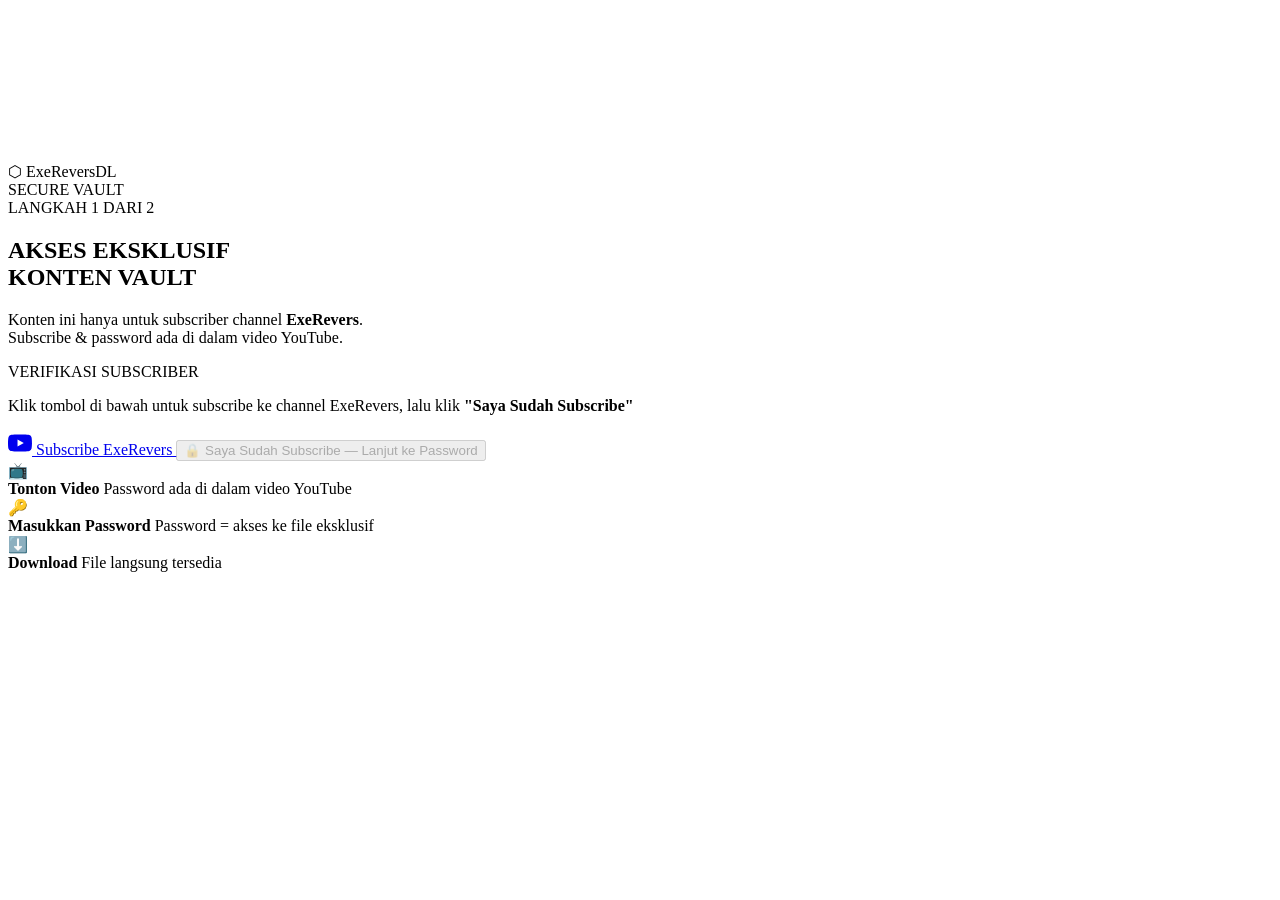
==== index.html @ 4b57d8f2 "Create index.html" ====
<!DOCTYPE html>
<html lang="id">
<head>
<meta charset="UTF-8">
<meta name="viewport" content="width=device-width, initial-scale=1.0">
<title>ExeReversDowloaders</title>
<link rel="preconnect" href="https://fonts.googleapis.com">
<link href="https://fonts.googleapis.com/css2?family=Orbitron:wght@400;700;900&family=Rajdhani:wght@300;400;600&display=swap" rel="stylesheet">
<link rel="stylesheet" href="assets/style.css">
</head>
<body>
<!-- Particle canvas -->
<canvas id="particles"></canvas>

<!-- Scanline overlay -->
<div class="scanlines"></div>

<div class="page-wrapper" id="mainPage">

  <!-- HEADER -->
  <header class="site-header">
    <div class="logo-wrap">
      <span class="logo-icon">⬡</span>
      <span class="logo-text">ExeRevers<span class="accent">DL</span></span>
    </div>
    <div class="header-badge">SECURE VAULT</div>
  </header>

  <!-- HERO -->
  <section class="hero">
    <div class="hero-glow"></div>
    <div class="hero-content">
      <div class="step-badge">LANGKAH 1 DARI 2</div>
      <h1 class="hero-title">
        AKSES <span class="red-glow">EKSKLUSIF</span><br>
        KONTEN <span class="blue-glow">VAULT</span>
      </h1>
      <p class="hero-desc">
        Konten ini hanya untuk subscriber channel <strong>ExeRevers</strong>.<br>
        Subscribe & password ada di dalam video YouTube.
      </p>

      <!-- Subscribe Section -->
      <div class="subscribe-box">
        <div class="sub-header">
          <div class="pulse-dot"></div>
          VERIFIKASI SUBSCRIBER
        </div>
        <p class="sub-desc">Klik tombol di bawah untuk subscribe ke channel ExeRevers, lalu klik <strong>"Saya Sudah Subscribe"</strong></p>

        <a href="https://youtube.com/@exerevers?si=ewbTDfc8mxH0znW6" target="_blank" class="btn-youtube" id="subBtn">
          <svg width="24" height="24" viewBox="0 0 24 24" fill="currentColor"><path d="M23.498 6.186a3.016 3.016 0 0 0-2.122-2.136C19.505 3.545 12 3.545 12 3.545s-7.505 0-9.377.505A3.017 3.017 0 0 0 .502 6.186C0 8.07 0 12 0 12s0 3.93.502 5.814a3.016 3.016 0 0 0 2.122 2.136c1.871.505 9.376.505 9.376.505s7.505 0 9.377-.505a3.015 3.015 0 0 0 2.122-2.136C24 15.93 24 12 24 12s0-3.93-.502-5.814zM9.545 15.568V8.432L15.818 12l-6.273 3.568z"/></svg>
          Subscribe ExeRevers
        </a>

        <button class="btn-verified" id="verifiedBtn" disabled onclick="goToPassword()">
          <span class="lock-icon">🔒</span>
          Saya Sudah Subscribe — Lanjut ke Password
        </button>

        <div class="timer-wrap" id="timerWrap" style="display:none">
          <div class="timer-bar"><div class="timer-fill" id="timerFill"></div></div>
          <span class="timer-text" id="timerText">Menunggu 5 detik...</span>
        </div>
      </div>

      <!-- Info cards -->
      <div class="info-cards">
        <div class="info-card">
          <div class="card-icon">📺</div>
          <div class="card-text">
            <strong>Tonton Video</strong>
            <span>Password ada di dalam video YouTube</span>
          </div>
        </div>
        <div class="info-card">
          <div class="card-icon">🔑</div>
          <div class="card-text">
            <strong>Masukkan Password</strong>
            <span>Password = akses ke file eksklusif</span>
          </div>
        </div>
        <div class="info-card">
          <div class="card-icon">⬇️</div>
          <div class="card-text">
            <strong>Download</strong>
            <span>File langsung tersedia</span>
          </div>
        </div>
      </div>
    </div>
  </section>

</div>

<!-- Protect -->
<script>
// Anti inspect / view-source minimal
document.addEventListener('contextmenu', e => e.preventDefault());
document.addEventListener('keydown', e => {
  if (e.key === 'F12' || (e.ctrlKey && ['u','s','i'].includes(e.key.toLowerCase())) || (e.ctrlKey && e.shiftKey && ['i','j','c'].includes(e.key.toLowerCase()))) {
    e.preventDefault();
    showWarn();
    return false;
  }
});
function showWarn() {
  const w = document.createElement('div');
  w.className = 'warn-overlay';
  w.innerHTML = '<div class="warn-box"><div class="warn-icon">⚠️</div><h2>AKSES DITOLAK</h2><p>Developer tools tidak diizinkan di platform ini.</p><button onclick="this.parentElement.parentElement.remove()">Tutup</button></div>';
  document.body.appendChild(w);
}
</script>
<script src="assets/app.js"></script>
</body>
</html>
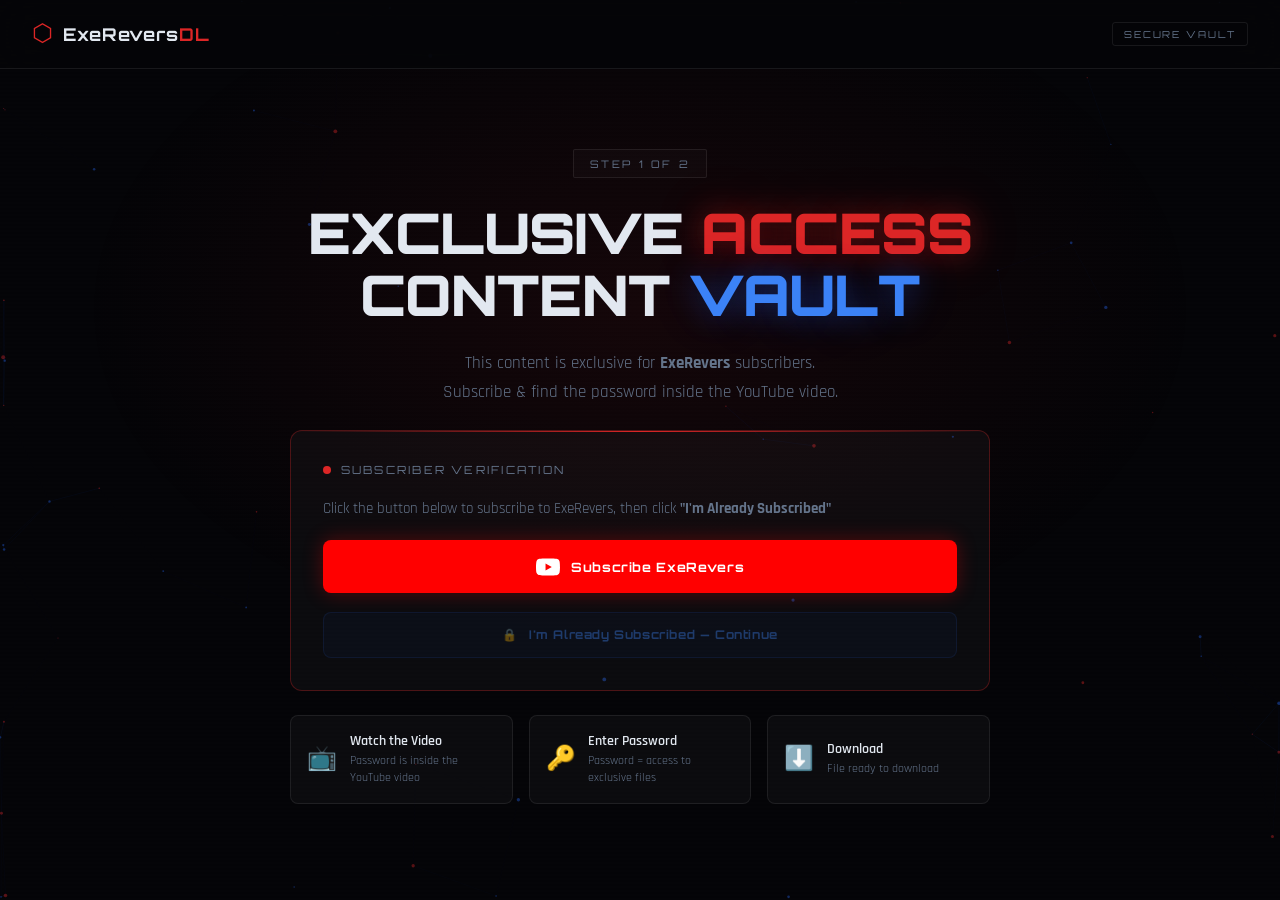
==== commit 7628ee95: "Update index.html" ====
--- a/index.html
+++ b/index.html
@@ -9,15 +9,9 @@
 <link rel="stylesheet" href="assets/style.css">
 </head>
 <body>
-<!-- Particle canvas -->
 <canvas id="particles"></canvas>
-
-<!-- Scanline overlay -->
 <div class="scanlines"></div>
-
-<div class="page-wrapper" id="mainPage">
-
-  <!-- HEADER -->
+<div class="page-wrapper">
   <header class="site-header">
     <div class="logo-wrap">
       <span class="logo-icon">⬡</span>
@@ -25,92 +19,60 @@
     </div>
     <div class="header-badge">SECURE VAULT</div>
   </header>
-
-  <!-- HERO -->
   <section class="hero">
     <div class="hero-glow"></div>
     <div class="hero-content">
-      <div class="step-badge">LANGKAH 1 DARI 2</div>
+      <div class="step-badge" data-i18n="step1"></div>
       <h1 class="hero-title">
-        AKSES <span class="red-glow">EKSKLUSIF</span><br>
-        KONTEN <span class="blue-glow">VAULT</span>
+        EXCLUSIVE <span class="red-glow">ACCESS</span><br>
+        CONTENT <span class="blue-glow">VAULT</span>
       </h1>
-      <p class="hero-desc">
-        Konten ini hanya untuk subscriber channel <strong>ExeRevers</strong>.<br>
-        Subscribe & password ada di dalam video YouTube.
-      </p>
-
-      <!-- Subscribe Section -->
+      <p class="hero-desc" data-i18n="hero_desc"></p>
       <div class="subscribe-box">
         <div class="sub-header">
           <div class="pulse-dot"></div>
-          VERIFIKASI SUBSCRIBER
+          <span data-i18n="verify_label"></span>
         </div>
-        <p class="sub-desc">Klik tombol di bawah untuk subscribe ke channel ExeRevers, lalu klik <strong>"Saya Sudah Subscribe"</strong></p>
-
+        <p class="sub-desc" data-i18n="verify_desc"></p>
         <a href="https://youtube.com/@exerevers?si=ewbTDfc8mxH0znW6" target="_blank" class="btn-youtube" id="subBtn">
           <svg width="24" height="24" viewBox="0 0 24 24" fill="currentColor"><path d="M23.498 6.186a3.016 3.016 0 0 0-2.122-2.136C19.505 3.545 12 3.545 12 3.545s-7.505 0-9.377.505A3.017 3.017 0 0 0 .502 6.186C0 8.07 0 12 0 12s0 3.93.502 5.814a3.016 3.016 0 0 0 2.122 2.136c1.871.505 9.376.505 9.376.505s7.505 0 9.377-.505a3.015 3.015 0 0 0 2.122-2.136C24 15.93 24 12 24 12s0-3.93-.502-5.814zM9.545 15.568V8.432L15.818 12l-6.273 3.568z"/></svg>
-          Subscribe ExeRevers
+          <span data-i18n="btn_sub"></span>
         </a>
-
         <button class="btn-verified" id="verifiedBtn" disabled onclick="goToPassword()">
           <span class="lock-icon">🔒</span>
-          Saya Sudah Subscribe — Lanjut ke Password
+          <span data-i18n="btn_verified"></span>
         </button>
-
         <div class="timer-wrap" id="timerWrap" style="display:none">
           <div class="timer-bar"><div class="timer-fill" id="timerFill"></div></div>
-          <span class="timer-text" id="timerText">Menunggu 5 detik...</span>
+          <span class="timer-text" id="timerText"></span>
         </div>
       </div>
-
-      <!-- Info cards -->
       <div class="info-cards">
         <div class="info-card">
           <div class="card-icon">📺</div>
           <div class="card-text">
-            <strong>Tonton Video</strong>
-            <span>Password ada di dalam video YouTube</span>
+            <strong data-i18n="card1_title"></strong>
+            <span data-i18n="card1_desc"></span>
           </div>
         </div>
         <div class="info-card">
           <div class="card-icon">🔑</div>
           <div class="card-text">
-            <strong>Masukkan Password</strong>
-            <span>Password = akses ke file eksklusif</span>
+            <strong data-i18n="card2_title"></strong>
+            <span data-i18n="card2_desc"></span>
           </div>
         </div>
         <div class="info-card">
           <div class="card-icon">⬇️</div>
           <div class="card-text">
-            <strong>Download</strong>
-            <span>File langsung tersedia</span>
+            <strong data-i18n="card3_title"></strong>
+            <span data-i18n="card3_desc"></span>
           </div>
         </div>
       </div>
     </div>
   </section>
-
 </div>
-
-<!-- Protect -->
-<script>
-// Anti inspect / view-source minimal
-document.addEventListener('contextmenu', e => e.preventDefault());
-document.addEventListener('keydown', e => {
-  if (e.key === 'F12' || (e.ctrlKey && ['u','s','i'].includes(e.key.toLowerCase())) || (e.ctrlKey && e.shiftKey && ['i','j','c'].includes(e.key.toLowerCase()))) {
-    e.preventDefault();
-    showWarn();
-    return false;
-  }
-});
-function showWarn() {
-  const w = document.createElement('div');
-  w.className = 'warn-overlay';
-  w.innerHTML = '<div class="warn-box"><div class="warn-icon">⚠️</div><h2>AKSES DITOLAK</h2><p>Developer tools tidak diizinkan di platform ini.</p><button onclick="this.parentElement.parentElement.remove()">Tutup</button></div>';
-  document.body.appendChild(w);
-}
-</script>
 <script src="assets/app.js"></script>
 </body>
 </html>
--- a/assets/style.css
+++ b/assets/style.css
@@ -0,0 +1,625 @@
+/* ===== ExeReversDowloaders - CSS ===== */
+@import url('https://fonts.googleapis.com/css2?family=Orbitron:wght@400;700;900&family=Rajdhani:wght@300;400;600&display=swap');
+
+:root {
+  --bg: #050508;
+  --bg2: #0a0a0f;
+  --bg3: #0f0f18;
+  --red: #dc2626;
+  --red-glow: rgba(220,38,38,.4);
+  --blue: #2563eb;
+  --blue-glow: rgba(37,99,235,.4);
+  --accent: #3b82f6;
+  --text: #e2e8f0;
+  --text-muted: #64748b;
+  --border: rgba(255,255,255,.08);
+  --border-red: rgba(220,38,38,.3);
+  --border-blue: rgba(37,99,235,.3);
+  --card-bg: rgba(255,255,255,.03);
+}
+
+*, *::before, *::after { box-sizing: border-box; margin: 0; padding: 0; }
+
+html { scroll-behavior: smooth; }
+
+body {
+  font-family: 'Rajdhani', sans-serif;
+  background: var(--bg);
+  color: var(--text);
+  min-height: 100vh;
+  overflow-x: hidden;
+  position: relative;
+}
+
+/* CANVAS PARTICLES */
+#particles {
+  position: fixed;
+  inset: 0;
+  z-index: 0;
+  pointer-events: none;
+}
+
+/* SCANLINES */
+.scanlines {
+  position: fixed;
+  inset: 0;
+  z-index: 1;
+  pointer-events: none;
+  background: repeating-linear-gradient(
+    0deg,
+    transparent,
+    transparent 2px,
+    rgba(0,0,0,.04) 2px,
+    rgba(0,0,0,.04) 4px
+  );
+}
+
+/* WRAPPER */
+.page-wrapper {
+  position: relative;
+  z-index: 2;
+  min-height: 100vh;
+}
+
+/* HEADER */
+.site-header {
+  display: flex;
+  align-items: center;
+  justify-content: space-between;
+  padding: 1.2rem 2rem;
+  border-bottom: 1px solid var(--border);
+  background: rgba(5,5,8,.8);
+  backdrop-filter: blur(20px);
+  position: sticky;
+  top: 0;
+  z-index: 100;
+}
+
+.logo-wrap {
+  display: flex;
+  align-items: center;
+  gap: 10px;
+}
+
+.logo-icon {
+  font-size: 1.5rem;
+  color: var(--red);
+  animation: spin 8s linear infinite;
+  display: inline-block;
+}
+
+@keyframes spin { to { transform: rotate(360deg); } }
+
+.logo-text {
+  font-family: 'Orbitron', monospace;
+  font-weight: 700;
+  font-size: 1.1rem;
+  letter-spacing: .05em;
+  color: var(--text);
+}
+
+.logo-text .accent { color: var(--red); }
+
+.header-badge {
+  font-family: 'Orbitron', monospace;
+  font-size: .6rem;
+  letter-spacing: .2em;
+  color: var(--text-muted);
+  border: 1px solid var(--border);
+  padding: .3rem .7rem;
+  border-radius: 3px;
+}
+
+/* HERO */
+.hero {
+  padding: 5rem 2rem 4rem;
+  position: relative;
+  display: flex;
+  justify-content: center;
+}
+
+.hero-glow {
+  position: absolute;
+  inset: 0;
+  background: radial-gradient(ellipse 800px 500px at 50% 30%, rgba(220,38,38,.08) 0%, transparent 70%);
+  pointer-events: none;
+}
+
+.hero-content {
+  max-width: 700px;
+  width: 100%;
+  display: flex;
+  flex-direction: column;
+  align-items: center;
+  text-align: center;
+  gap: 1.5rem;
+  animation: fadeUp .8s ease both;
+}
+
+@keyframes fadeUp {
+  from { opacity: 0; transform: translateY(30px); }
+  to { opacity: 1; transform: translateY(0); }
+}
+
+.step-badge {
+  font-family: 'Orbitron', monospace;
+  font-size: .65rem;
+  letter-spacing: .25em;
+  color: var(--text-muted);
+  border: 1px solid var(--border);
+  padding: .4rem 1rem;
+  border-radius: 2px;
+  background: rgba(255,255,255,.02);
+}
+
+.hero-title {
+  font-family: 'Orbitron', monospace;
+  font-weight: 900;
+  font-size: clamp(2rem, 5vw, 3.5rem);
+  line-height: 1.1;
+  letter-spacing: -.01em;
+}
+
+.red-glow { color: var(--red); text-shadow: 0 0 30px var(--red-glow), 0 0 60px rgba(220,38,38,.2); }
+.blue-glow { color: var(--accent); text-shadow: 0 0 30px var(--blue-glow), 0 0 60px rgba(37,99,235,.2); }
+
+.hero-desc {
+  color: var(--text-muted);
+  font-size: 1.05rem;
+  line-height: 1.7;
+  max-width: 500px;
+}
+
+/* SUBSCRIBE BOX */
+.subscribe-box {
+  width: 100%;
+  background: var(--card-bg);
+  border: 1px solid var(--border-red);
+  border-radius: 12px;
+  padding: 2rem;
+  display: flex;
+  flex-direction: column;
+  gap: 1.2rem;
+  position: relative;
+  overflow: hidden;
+}
+
+.subscribe-box::before {
+  content: '';
+  position: absolute;
+  top: 0; left: 0; right: 0;
+  height: 1px;
+  background: linear-gradient(90deg, transparent, var(--red), transparent);
+}
+
+.sub-header {
+  display: flex;
+  align-items: center;
+  gap: .6rem;
+  font-family: 'Orbitron', monospace;
+  font-size: .7rem;
+  letter-spacing: .2em;
+  color: var(--text-muted);
+}
+
+.pulse-dot {
+  width: 8px; height: 8px;
+  border-radius: 50%;
+  background: var(--red);
+  animation: pulse 1.5s ease infinite;
+}
+
+@keyframes pulse {
+  0%, 100% { opacity: 1; box-shadow: 0 0 0 0 var(--red-glow); }
+  50% { opacity: .7; box-shadow: 0 0 0 6px transparent; }
+}
+
+.sub-desc {
+  color: var(--text-muted);
+  font-size: .95rem;
+  line-height: 1.6;
+  text-align: left;
+}
+
+/* BUTTONS */
+.btn-youtube {
+  display: flex;
+  align-items: center;
+  justify-content: center;
+  gap: .7rem;
+  background: #ff0000;
+  color: #fff;
+  text-decoration: none;
+  padding: .9rem 2rem;
+  border-radius: 8px;
+  font-family: 'Orbitron', monospace;
+  font-size: .8rem;
+  font-weight: 700;
+  letter-spacing: .05em;
+  transition: all .3s;
+  border: none;
+  cursor: pointer;
+  box-shadow: 0 0 20px rgba(255,0,0,.3);
+}
+
+.btn-youtube:hover { transform: translateY(-2px); box-shadow: 0 0 30px rgba(255,0,0,.5); }
+
+.btn-verified {
+  display: flex;
+  align-items: center;
+  justify-content: center;
+  gap: .7rem;
+  background: rgba(37,99,235,.1);
+  color: var(--accent);
+  padding: .9rem 2rem;
+  border-radius: 8px;
+  font-family: 'Orbitron', monospace;
+  font-size: .75rem;
+  font-weight: 700;
+  letter-spacing: .05em;
+  border: 1px solid var(--border-blue);
+  transition: all .3s;
+  width: 100%;
+}
+
+.btn-verified:not(:disabled) { cursor: pointer; }
+.btn-verified:not(:disabled):hover { background: rgba(37,99,235,.2); box-shadow: 0 0 20px rgba(37,99,235,.3); transform: translateY(-1px); }
+.btn-verified:disabled { opacity: .4; cursor: not-allowed; }
+
+.btn-download {
+  display: flex;
+  align-items: center;
+  justify-content: center;
+  gap: .7rem;
+  background: linear-gradient(135deg, rgba(220,38,38,.2), rgba(37,99,235,.2));
+  color: var(--text);
+  padding: 1rem 2.5rem;
+  border-radius: 8px;
+  font-family: 'Orbitron', monospace;
+  font-size: .9rem;
+  font-weight: 700;
+  letter-spacing: .1em;
+  border: 1px solid var(--border-blue);
+  cursor: pointer;
+  transition: all .3s;
+  width: 100%;
+  box-shadow: 0 0 20px rgba(37,99,235,.2);
+}
+
+.btn-download:hover:not(:disabled) { transform: translateY(-2px); box-shadow: 0 0 30px rgba(37,99,235,.4); }
+.btn-download:disabled { opacity: .4; cursor: not-allowed; }
+
+/* TIMER */
+.timer-wrap { display: flex; flex-direction: column; gap: .5rem; }
+
+.timer-bar {
+  height: 4px;
+  background: rgba(255,255,255,.08);
+  border-radius: 2px;
+  overflow: hidden;
+}
+
+.timer-fill {
+  height: 100%;
+  background: linear-gradient(90deg, var(--red), var(--accent));
+  border-radius: 2px;
+  transition: width .1s linear;
+}
+
+.timer-text { font-size: .8rem; color: var(--text-muted); text-align: center; }
+
+/* INFO CARDS */
+.info-cards {
+  display: grid;
+  grid-template-columns: repeat(3, 1fr);
+  gap: 1rem;
+  width: 100%;
+}
+
+.info-card {
+  background: var(--card-bg);
+  border: 1px solid var(--border);
+  border-radius: 8px;
+  padding: 1rem;
+  display: flex;
+  align-items: center;
+  gap: .8rem;
+  transition: border-color .3s;
+}
+
+.info-card:hover { border-color: var(--border-blue); }
+
+.card-icon { font-size: 1.5rem; flex-shrink: 0; }
+
+.card-text { display: flex; flex-direction: column; gap: .2rem; text-align: left; }
+.card-text strong { font-size: .9rem; font-weight: 600; color: var(--text); }
+.card-text span { font-size: .75rem; color: var(--text-muted); line-height: 1.4; }
+
+/* PASSWORD INPUT */
+.pw-input-wrap {
+  display: flex;
+  align-items: center;
+  gap: 0;
+  border: 1px solid var(--border);
+  border-radius: 8px;
+  overflow: hidden;
+  background: rgba(255,255,255,.03);
+  transition: border-color .3s;
+}
+
+.pw-input-wrap:focus-within { border-color: var(--accent); box-shadow: 0 0 15px rgba(37,99,235,.2); }
+
+.pw-input {
+  flex: 1;
+  background: transparent;
+  border: none;
+  color: var(--text);
+  font-family: 'Rajdhani', sans-serif;
+  font-size: 1rem;
+  padding: .8rem 1rem;
+  outline: none;
+  width: 100%;
+}
+
+.pw-input::placeholder { color: var(--text-muted); }
+
+.pw-toggle {
+  background: transparent;
+  border: none;
+  border-left: 1px solid var(--border);
+  color: var(--text-muted);
+  padding: .8rem 1rem;
+  cursor: pointer;
+  font-size: 1rem;
+  transition: color .2s;
+}
+.pw-toggle:hover { color: var(--text); }
+
+.pw-error {
+  background: rgba(220,38,38,.1);
+  border: 1px solid var(--border-red);
+  border-radius: 6px;
+  padding: .7rem 1rem;
+  color: var(--red);
+  font-size: .9rem;
+  display: flex;
+  align-items: center;
+  gap: .5rem;
+}
+
+.pw-loading {
+  display: flex;
+  align-items: center;
+  gap: .7rem;
+  color: var(--text-muted);
+  font-size: .9rem;
+}
+
+.spinner {
+  width: 18px; height: 18px;
+  border: 2px solid var(--border);
+  border-top-color: var(--accent);
+  border-radius: 50%;
+  animation: spin .7s linear infinite;
+}
+
+.attempt-warn {
+  background: rgba(220,38,38,.08);
+  border: 1px solid var(--border-red);
+  border-radius: 8px;
+  padding: .8rem 1.2rem;
+  color: var(--red);
+  font-size: .85rem;
+  width: 100%;
+}
+
+/* FILE CARD */
+.file-card {
+  display: flex;
+  align-items: center;
+  gap: 1.2rem;
+  background: rgba(37,99,235,.05);
+  border: 1px solid var(--border-blue);
+  border-radius: 12px;
+  padding: 1.5rem;
+  width: 100%;
+  animation: fadeUp .5s ease both;
+}
+
+.file-icon { font-size: 2.5rem; }
+
+.file-info { text-align: left; }
+.file-title { font-family: 'Orbitron', monospace; font-size: 1rem; font-weight: 700; margin-bottom: .3rem; }
+.file-meta { color: var(--text-muted); font-size: .85rem; }
+
+.back-link { margin-top: 1rem; }
+.back-link a { color: var(--text-muted); text-decoration: none; font-size: .9rem; transition: color .2s; }
+.back-link a:hover { color: var(--accent); }
+
+/* WARN OVERLAY */
+.warn-overlay {
+  position: fixed;
+  inset: 0;
+  background: rgba(0,0,0,.85);
+  z-index: 9999;
+  display: flex;
+  align-items: center;
+  justify-content: center;
+  backdrop-filter: blur(10px);
+}
+
+.warn-box {
+  background: var(--bg2);
+  border: 1px solid var(--border-red);
+  border-radius: 16px;
+  padding: 2.5rem;
+  max-width: 380px;
+  width: 90%;
+  text-align: center;
+  animation: fadeUp .3s ease;
+}
+
+.warn-icon { font-size: 3rem; margin-bottom: 1rem; display: block; }
+.warn-box h2 { font-family: 'Orbitron', monospace; font-size: 1.2rem; margin-bottom: .7rem; }
+.warn-box p { color: var(--text-muted); font-size: .95rem; margin-bottom: 1.5rem; }
+.warn-box button { background: rgba(220,38,38,.2); border: 1px solid var(--border-red); color: var(--red); padding: .7rem 2rem; border-radius: 8px; cursor: pointer; font-family: inherit; font-size: .9rem; }
+
+/* ADMIN */
+.admin-gate {
+  min-height: 100vh;
+  display: flex;
+  align-items: center;
+  justify-content: center;
+  position: relative;
+  z-index: 2;
+}
+
+.admin-gate-box {
+  background: var(--card-bg);
+  border: 1px solid var(--border-red);
+  border-radius: 16px;
+  padding: 2.5rem;
+  width: 100%;
+  max-width: 400px;
+  animation: fadeUp .5s ease;
+}
+
+.admin-content {
+  padding: 2rem;
+  max-width: 900px;
+  margin: 0 auto;
+  display: flex;
+  flex-direction: column;
+  gap: 1.5rem;
+}
+
+.stats-row {
+  display: grid;
+  grid-template-columns: repeat(3, 1fr);
+  gap: 1rem;
+}
+
+.stat-card {
+  background: var(--card-bg);
+  border: 1px solid var(--border);
+  border-radius: 10px;
+  padding: 1.5rem;
+  text-align: center;
+}
+
+.stat-num {
+  font-family: 'Orbitron', monospace;
+  font-size: 2rem;
+  font-weight: 900;
+  color: var(--red);
+  margin-bottom: .3rem;
+}
+
+.stat-label { color: var(--text-muted); font-size: .8rem; }
+
+.admin-card {
+  background: var(--card-bg);
+  border: 1px solid var(--border);
+  border-radius: 12px;
+  overflow: hidden;
+}
+
+.admin-card-header {
+  padding: 1rem 1.5rem;
+  border-bottom: 1px solid var(--border);
+  font-family: 'Orbitron', monospace;
+  font-size: .75rem;
+  letter-spacing: .1em;
+  color: var(--text-muted);
+  display: flex;
+  align-items: center;
+  gap: .5rem;
+}
+
+.admin-form { padding: 1.5rem; display: flex; flex-direction: column; gap: 1.2rem; }
+
+.form-group { display: flex; flex-direction: column; gap: .5rem; }
+.form-group label { font-size: .85rem; color: var(--text-muted); font-weight: 600; }
+
+.file-drop {
+  border: 2px dashed var(--border);
+  border-radius: 10px;
+  padding: 2rem;
+  text-align: center;
+  cursor: pointer;
+  transition: all .3s;
+  background: rgba(255,255,255,.02);
+}
+
+.file-drop:hover { border-color: var(--accent); background: rgba(37,99,235,.05); }
+.file-drop.dragging { border-color: var(--red); background: rgba(220,38,38,.05); }
+
+.drop-icon { font-size: 2rem; margin-bottom: .5rem; }
+.drop-text { font-size: .95rem; font-weight: 600; }
+.drop-sub { font-size: .8rem; color: var(--text-muted); margin-top: .3rem; }
+
+/* FILE LIST */
+.file-list { padding: 1rem; display: flex; flex-direction: column; gap: .8rem; }
+
+.file-list-item {
+  display: flex;
+  align-items: center;
+  gap: 1rem;
+  background: rgba(255,255,255,.02);
+  border: 1px solid var(--border);
+  border-radius: 8px;
+  padding: 1rem 1.2rem;
+  transition: border-color .3s;
+}
+
+.file-list-item:hover { border-color: var(--border-blue); }
+
+.fli-icon { font-size: 1.5rem; flex-shrink: 0; }
+.fli-info { flex: 1; text-align: left; }
+.fli-title { font-weight: 600; font-size: .95rem; }
+.fli-date { color: var(--text-muted); font-size: .78rem; margin-top: .2rem; }
+.fli-pw { background: rgba(220,38,38,.1); border: 1px solid var(--border-red); color: var(--red); font-size: .7rem; padding: .2rem .6rem; border-radius: 3px; font-family: 'Orbitron', monospace; }
+
+.fli-actions { display: flex; gap: .5rem; flex-shrink: 0; }
+.btn-delete { background: rgba(220,38,38,.1); border: 1px solid var(--border-red); color: var(--red); padding: .4rem .8rem; border-radius: 6px; cursor: pointer; font-size: .8rem; transition: all .2s; font-family: inherit; }
+.btn-delete:hover { background: rgba(220,38,38,.25); }
+.btn-copy { background: rgba(37,99,235,.1); border: 1px solid var(--border-blue); color: var(--accent); padding: .4rem .8rem; border-radius: 6px; cursor: pointer; font-size: .8rem; transition: all .2s; font-family: inherit; }
+.btn-copy:hover { background: rgba(37,99,235,.25); }
+
+.upload-success {
+  background: rgba(0,200,100,.1);
+  border: 1px solid rgba(0,200,100,.3);
+  border-radius: 8px;
+  padding: .8rem 1rem;
+  color: #00c864;
+  font-size: .9rem;
+  display: flex;
+  align-items: center;
+  gap: .5rem;
+}
+
+.upload-error {
+  background: rgba(220,38,38,.1);
+  border: 1px solid var(--border-red);
+  border-radius: 8px;
+  padding: .8rem 1rem;
+  color: var(--red);
+  font-size: .9rem;
+}
+
+/* RESPONSIVE */
+@media (max-width: 640px) {
+  .site-header { padding: 1rem; }
+  .hero { padding: 3rem 1rem 2rem; }
+  .info-cards { grid-template-columns: 1fr; }
+  .stats-row { grid-template-columns: repeat(3, 1fr); }
+  .stat-card { padding: 1rem .5rem; }
+  .stat-num { font-size: 1.3rem; }
+  .admin-content { padding: 1rem; }
+  .file-list-item { flex-wrap: wrap; }
+  .subscribe-box { padding: 1.2rem; }
+}
+
+@media (max-width: 400px) {
+  .stats-row { grid-template-columns: 1fr; }
+}
